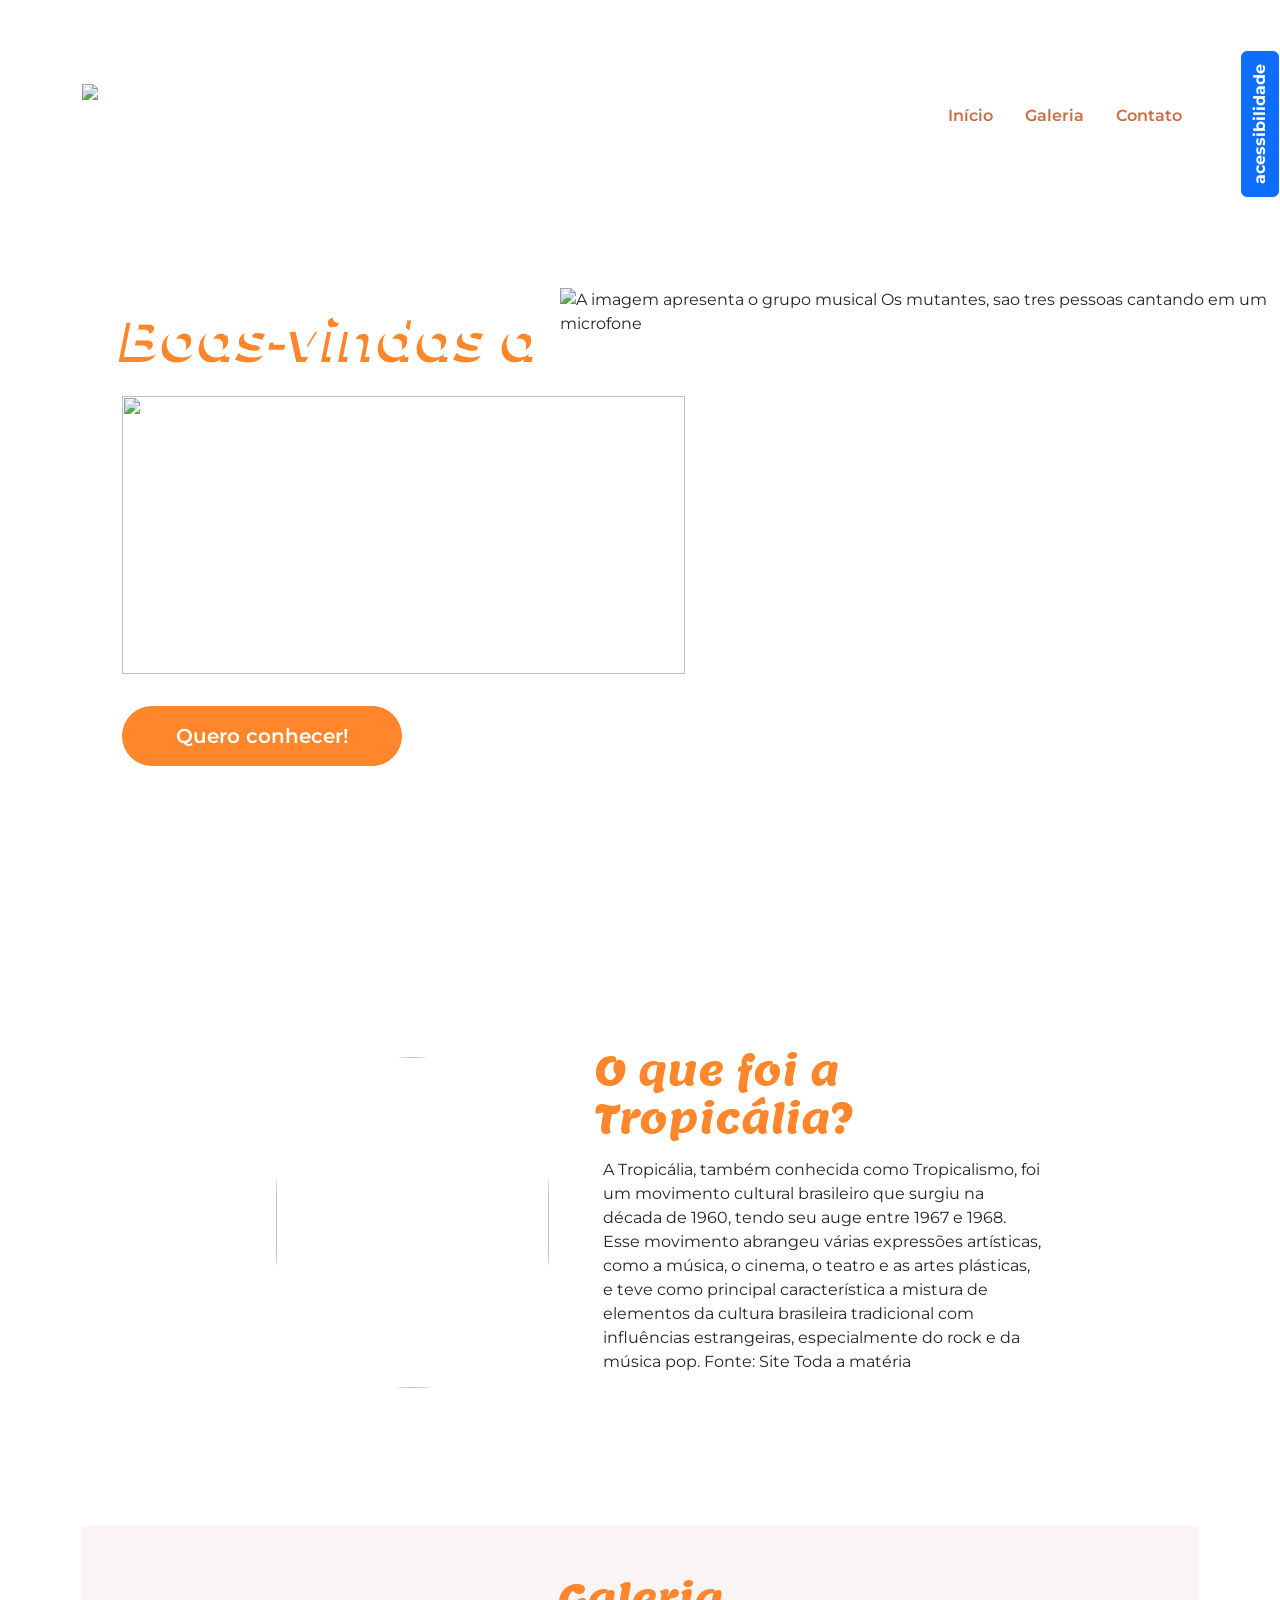
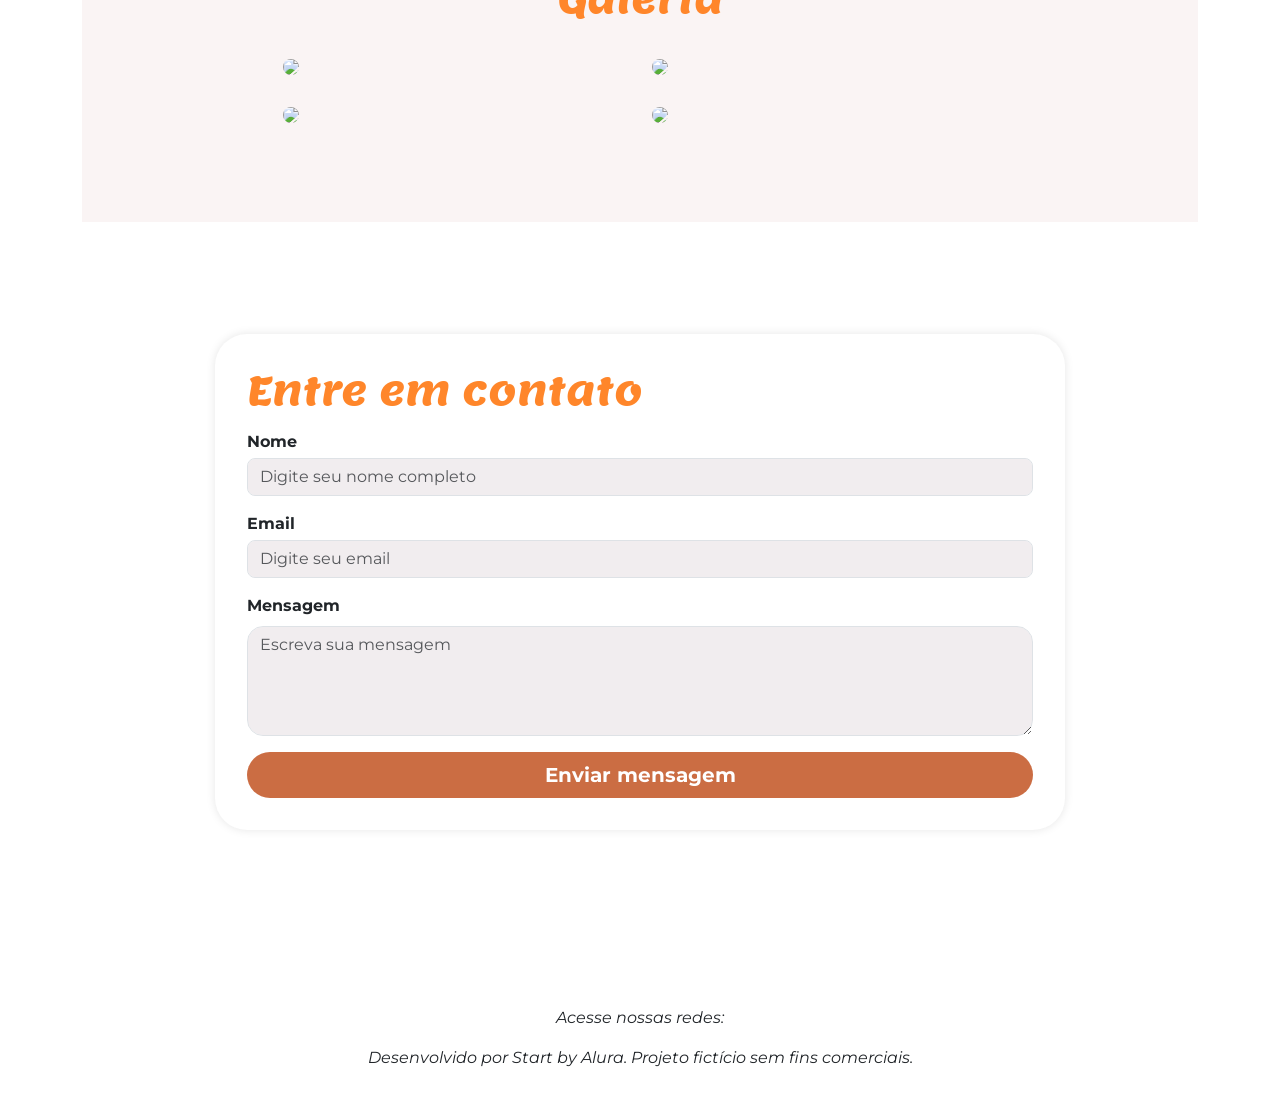
==== index (1).html @ e89533a8 "Add files via upload" ====
<!DOCTYPE html>
<html lang="pt-br">

<head>
    <meta charset="UTF-8">
    <meta name="viewport" content="width=device-width, initial-scale=1">
    <link rel="preconnect" href="https://fonts.googleapis.com">
    <title>Tropicália</title>
    <link href="https://cdnjs.cloudflare.com/ajax/libs/bootstrap/5.3.3/css/bootstrap.min.css" rel="stylesheet">
    <link rel="stylesheet" href="https://cdnjs.cloudflare.com/ajax/libs/bootstrap-icons/1.11.3/font/bootstrap-icons.min.css">
    <link rel="stylesheet" href="styles.css">
</head>

<body>
    <header class=" p-5">

        <nav class="container d-flex justify-content-between align-items-center" >
            <img src="img/logo.png" class="nav-img " loading="lazy">
            <ul class="nav mt-5">
                <li class="nav-item"><a class="nav-link" href="#inicio">Início</a></li>
                <li class="nav-item"><a class="nav-link" href="#galeria">Galeria</a></li>
                <li class="nav-item"><a class="nav-link" href="#contato">Contato</a></li>
            </ul>
            <div id="acessibilidade" class="menu-acessibilidade"> 
                <button id="botao-acessibilidade" class="btn btn-primary fw-bold rotacao-botao" aria-expanded="false">acessibilidade</button>
                <div id="opcoes-acessibilidade" class="opcoes-acessibilidade apresenta-lista">
                    <button id="aumentar-fonte" class="btn btn-primary fw-bold" aria-label="Aumentar o tamanho da fonte">A+</button>
                    <button id="diminuir-fonte" class="btn btn-primary fw-bold" aria-label="diminuir o tamanho da fonte">A-</button>
                    <button id="alterna-contraste" class="btn btn-primary fw-bold" aria-label="Alterna o contraste de cores"> <i class="bi bi-shadows"></i></button>         
                </div>
            </div>
        </nav>
       
    </header>


    <main class="container my-5">

        <section id="inicio" class="my-5">
            <div class="inicio-fundo d-flex justify-content-between align-items-center">
                <div class="esquerda-conteudo">
                    <h1 class="display-4 text-white fst-italic fw-bold">Boas-vindas a</h1>
                    <img src="img/logo-2.png" class="mb-3" width="563"
                        height="278" loading="lazy">
                    <a href="#tropicalia"
                        class="btn btn-primary btn-lg botao-inicio fw-semibold">Quero
                        conhecer!</a>
                </div>
                <img src="img/lossy-page1-640px-Os_Mutantes.tif (1).png" alt="A imagem apresenta o grupo musical Os mutantes, sao tres pessoas cantando em um microfone" title="Os mutantes - CC0 Domínio Público / Acervo Arquivo Nacional" class="img-fluid img-inicio">

              </div>
        </section>

        <section id="tropicalia" class="my-5 pt-6 secao-tropicalia" tabindex="0" aria-label="Seção explicativa sobre a tropicália">
            <div class="container d-flex align-items-center ">
                <div class="col-4 d-flex justify-content-center ">
                    <img src="img/image (1).png" class="rounded-pill" width="273" height="331" loading="lazy">
                </div>
                <div class="col-5">
                    <h2>O que foi a Tropicália?</h2>
                    <p class="p-2">A Tropicália, também conhecida como Tropicalismo, foi um movimento cultural
                        brasileiro que surgiu na década de 1960, tendo seu auge entre 1967 e 1968. Esse movimento
                        abrangeu várias expressões artísticas, como a música, o cinema, o teatro e as artes plásticas, e
                        teve como principal característica a mistura de elementos da cultura brasileira tradicional com
                        influências estrangeiras, especialmente do rock e da música pop. Fonte: Site Toda a matéria</p>
                </div>
            </div>
        </section>

        <section id="galeria" tabindex="0" aria-label="Seção de galeria de imagens">
            <h2 class="text-center pt-5">Galeria</h2>
            <div class="container p-3 mt-3 fundo-galeria ">

                <div class="row justify-content-md-center">
                    <div class="col-md-4">
                        <img src="img/lossy-page1-640px-Jorge_Ben_e_o_Trio_Mocotó_no_Teatro_da_Lagoa,_1971.tif.jpg"
                            class="img-fluid rounded-5" loading="lazy">
                    </div>
                    <div class="col-md-4">
                        <img src="img/lossy-page1-640px-Os_Mutantes_2.tif.jpg" class="img-fluid rounded-5"
                            loading="lazy">
                    </div>
                </div>
                <div class="row mt-4  justify-content-md-center">
                    <div class="col-md-4">
                        <img src="img/lossy-page1-640px-Gilberto_Gil_nos_anos_1960.tif.jpg" class="img-fluid rounded-5" loading="lazy">
                    </div>
                    <div class="col-md-4">
                        <img src="img/lossy-page1-640px-Caetano_Veloso_no_III_Festival_da_Música_Popular.tif.jpg"
                            class="img-fluid rounded-5" loading="lazy">
                    </div>
                </div>
             </div>
        </section>

        <section id="contato">
            <div class="container p-5 d-flex justify-content-center">
                <div class="col-md-8 col-lg-10 rounded-5 formulario"> <!-- Caixa do formulário com 60% de largura -->
                    <h2 class="mb-3">Entre em contato</h2>
                    <form>
                        <div class="form-group mb-3">
                            <label for="nome">Nome</label>
                            <input type="text" id="nome" name="nome" class="form-control rounded-3 mt-1"
                                placeholder="Digite seu nome completo">
                        </div>
                        <div class="form-group mb-3">
                            <label for="email">Email</label>
                            <input type="email" id="email" name="email" class="form-control rounded-3 mt-1"
                                placeholder="Digite seu email">
                        </div>
                        <div class="form-group mb-3">
                            <label for="mensagem">Mensagem</label>
                            <textarea id="mensagem" name="mensagem" class="form-control rounded-4 mt-2" rows="4"
                                placeholder="Escreva sua mensagem"></textarea>
                        </div>
                        <div class="d-grid gap-2">
                            <button type="submit" class="btn btn-primary btn-lg rounded-pill">Enviar
                                mensagem</button>
                        </div>
                    </form>
                </div>
            </div>
        </section>
    </main>
    <footer class="text-center p-3 fst-italic">
        <p>Acesse nossas redes:</p>
        <i class="bi bi-whatsapp"></i>
        <i class="bi bi-instagram"></i>
        <i class="bi bi-tiktok"></i>
        <p class="mt-3">Desenvolvido por Start by Alura. Projeto fictício sem fins comerciais.</p>
    </footer>
    <script src="https://cdnjs.cloudflare.com/ajax/libs/scrollReveal.js/4.0.9/scrollreveal.js"></script>
    <script src="script.js"></script>
  
</body>

</html>
---- styles.css ----
@import url('https://fonts.googleapis.com/css2?family=Montserrat:ital,wght@0,100..900;1,100..900&display=swap');
@import url('https://fonts.googleapis.com/css2?family=Lemon&display=swap');

:root {
    --laranja-claro: #FF862A;
    --alto-contraste-fundo: #000000;
    --alto-contraste-texto: #ffffff;
    --alto-contraste-link: #ffd700;
}

body {
    font-size: 1rem;
    font-family: 'Montserrat';
}

header {
    background-color: #ffffff;
}


section {
    padding-bottom: 5rem;
}


.nav-link {
    color: #CB6D43;
    font-weight: 600;
}

.inicio-fundo {
    /* aula 3 */
    background-image: url('img/4965007.jpg');
    /* Substitua pelo caminho da sua imagem */
    background-size: cover;
    background-position: right;
    border-radius: 80px;
    width: 100%;
    height: 606px;
    padding: 40px;
    margin: 0 auto;
}

/* posicionamento para a imagem à direita */
.img-inicio {
    position: absolute;
    right: 0;
    top: 18rem;
    width: 45rem;
    height: auto;
}


.esquerda-conteudo {
    display: flex;
    flex-direction: column;
    align-items: flex-start;
    gap: 1rem;
}


.botao-inicio {
    background-color: var(--laranja-claro);
    border-radius: 30px;
    border: none;
    width: 14em;
    height: 3em;
    align-content: center;

}

.display-4 {
    text-shadow: -5px 5px var(--laranja-claro);
}


#tropicalia {
    position: relative;
    padding-top: 5rem;
    margin-top: 3rem;
    margin-bottom: 3rem;
    background: url('img/flor.png') top right no-repeat,
        url('img/flor-esquerda.png') bottom left no-repeat;
    background-size: 180px 180px;
    /* Ajuste o tamanho conforme necessário */
}

#tropicalia .container {
    display: flex;
    align-items: center;
    justify-content: center;
    position: relative;
    z-index: 1;
    /* Garante que o conteúdo fica acima das imagens do background */
}


h2 {
    font-family: 'Lemon', serif;
    font-size: 2.5em;
    font-style: normal;
    color: var(--laranja-claro);
}

#galeria {
    background-color: #FAF4F4;

}

.fundo-galeria {
    background: url('img/flor-bottom-direita.png') bottom right no-repeat;
    background-size: 180px 180px;
}

#contato {
    background-image: url('img/4965007.jpg');
    background-size: cover;
    padding: 4rem 0;
    /* Espaçamento interno para a seção de contato */

}

.formulario {
    background-color: #ffffff;
    padding: 2rem;
    /* Espaçamento interno dentro do formulário */
    border-radius: 10px;
    /* Borda arredondada para o formulário */
    box-shadow: 0 0 10px rgba(0, 0, 0, 0.1);
    /* Sombra suave para destacar o formulário */
    font-weight: bold;
}

.formulario button {
    background-color: #CB6D43;
    border: none;
    font-weight: bold;
}

.form-control {
    background-color: #F1EDEF;
}
.menu-acessibilidade{
    position: fixed;
    top:2rem;
    right:20px;
    z-index: 1000;
}

.rotacao-botao{
    transform: rotate(-90deg);
    transform-origin: right center;
}

.opcoes-acessibilidade{
    margin-top:10px;
    display: flex;
    flex-direction: column;
}

.opcoes-acessibilidade button{
    margin-bottom: 5px;
}
.apresenta-lista{
    display: none;
}

.alto-contraste{
    background-color: var(--alto-contraste-fundo);
    color: var(--alto-contraste-texto);
}

.alto-contraste header,
.alto-contraste footer,
.alto-contraste .formulario{
    background-color: var(--alto-contraste-fundo);
    color: var(--alto-contraste-texto);
}

.alto-contraste .nav-link{
    color: var(--alto-contraste-link);
}

.alto-contraste .botao-inicio,
.alto-contraste .formulario button,
.alto-contraste .btn-primary{
    background-color: var(--alto-contraste-link);
    color: var(--alto-contraste-fundo)
}

.alto-contraste #tropicalia {
    background: none;
}

.alto-contraste #galeria {
    background-color: var(--alto-contraste-fundo);
}
.alto-contraste .fundo-galeria {
    background: none;
}
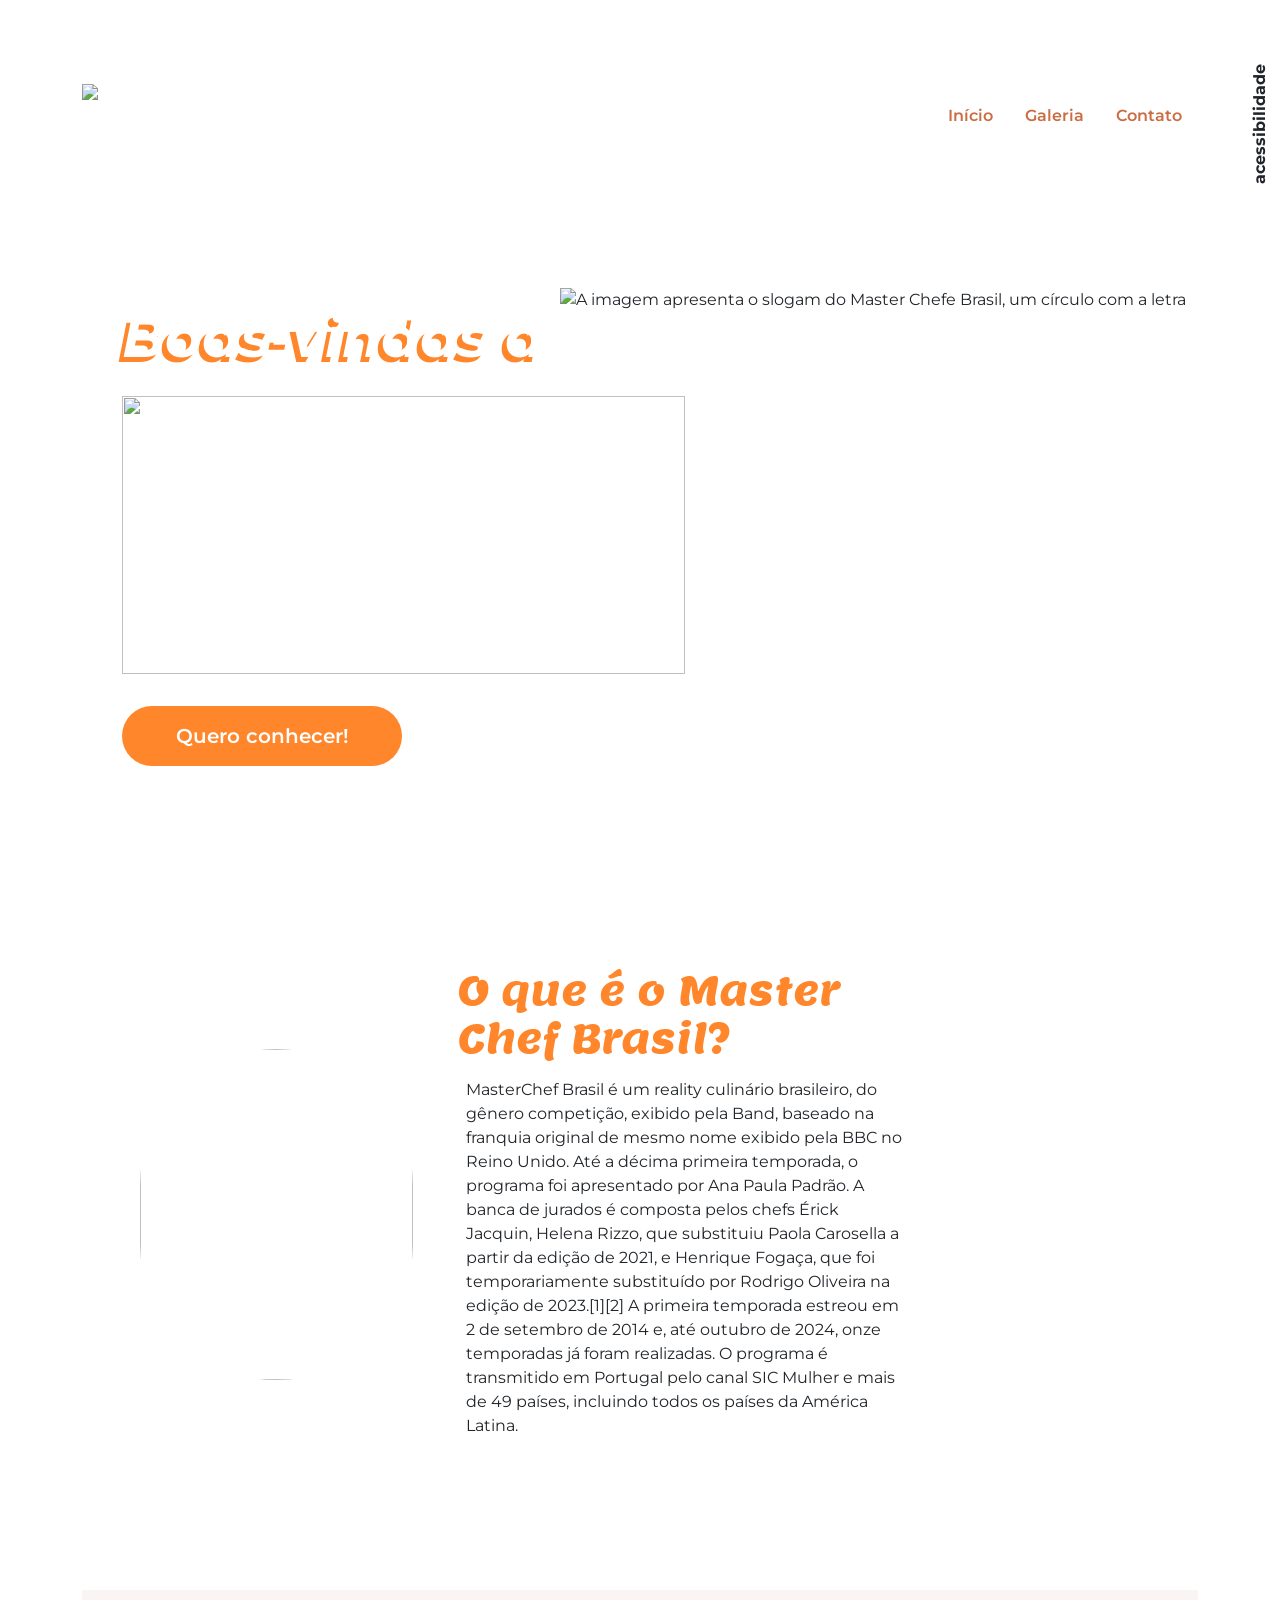
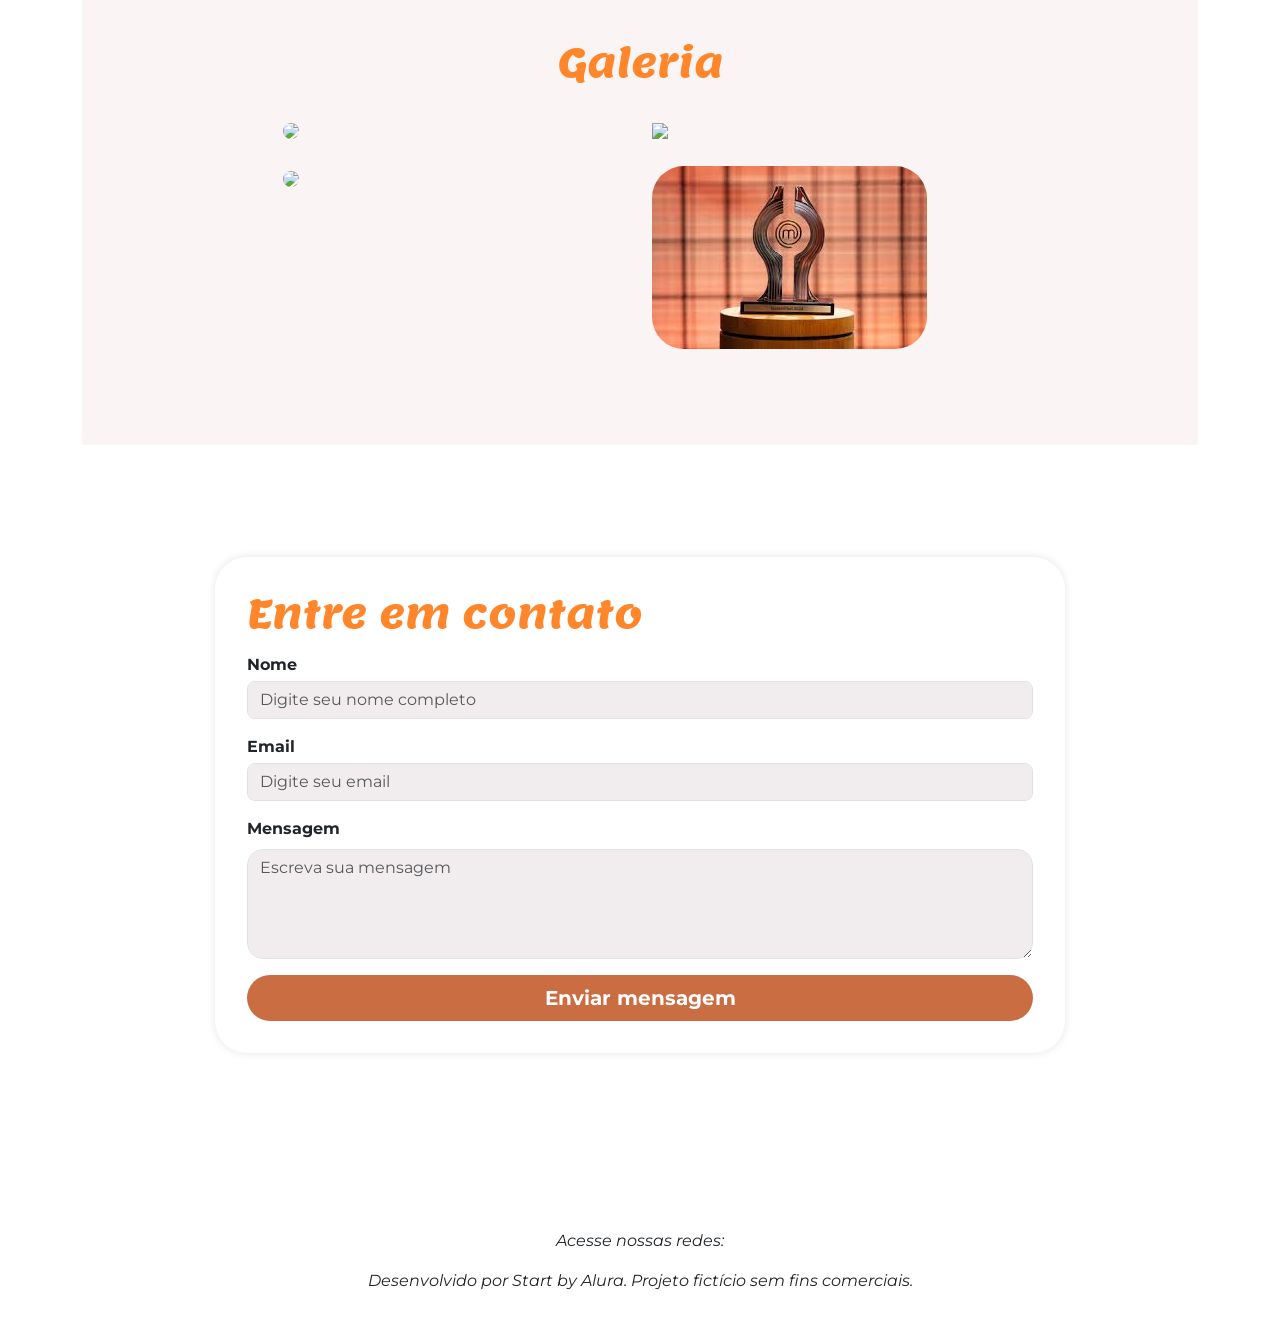
==== commit cba2b296: "Update index (1).html" ====
--- a/index (1).html
+++ b/index (1).html
@@ -22,7 +22,7 @@
                 <li class="nav-item"><a class="nav-link" href="#contato">Contato</a></li>
             </ul>
             <div id="acessibilidade" class="menu-acessibilidade"> 
-                <button id="botao-acessibilidade" class="btn btn-primary fw-bold rotacao-botao" aria-expanded="false">acessibilidade</button>
+                <button id="botao-acessibilidade" class="btn btn-#FF0000 fw-bold rotacao-botao" aria-expanded="false">acessibilidade</button>
                 <div id="opcoes-acessibilidade" class="opcoes-acessibilidade apresenta-lista">
                     <button id="aumentar-fonte" class="btn btn-primary fw-bold" aria-label="Aumentar o tamanho da fonte">A+</button>
                     <button id="diminuir-fonte" class="btn btn-primary fw-bold" aria-label="diminuir o tamanho da fonte">A-</button>
@@ -42,27 +42,28 @@
                     <h1 class="display-4 text-white fst-italic fw-bold">Boas-vindas a</h1>
                     <img src="img/logo-2.png" class="mb-3" width="563"
                         height="278" loading="lazy">
-                    <a href="#tropicalia"
+                    <a href="Master Chef Brasil"
                         class="btn btn-primary btn-lg botao-inicio fw-semibold">Quero
                         conhecer!</a>
                 </div>
-                <img src="img/lossy-page1-640px-Os_Mutantes.tif (1).png" alt="A imagem apresenta o grupo musical Os mutantes, sao tres pessoas cantando em um microfone" title="Os mutantes - CC0 Domínio Público / Acervo Arquivo Nacional" class="img-fluid img-inicio">
+                <img src="https://img.band.uol.com.br/image/2024/05/29/masterchef-share-163348.jpg" alt="A imagem apresenta o slogam do Master Chefe Brasil, um círculo com a letra "m"" title="Master Chef - CC0 Domínio Público / Acervo Arquivo Nacional" class="img-fluid img-inicio">
 
               </div>
         </section>
 
-        <section id="tropicalia" class="my-5 pt-6 secao-tropicalia" tabindex="0" aria-label="Seção explicativa sobre a tropicália">
+        <section id="Master Chef Brasil" class="my-5 pt-6 secao-Master Chef" tabindex="0" aria-label="Seção explicativa sobre o programa de TV Master Chef Brasil">
             <div class="container d-flex align-items-center ">
                 <div class="col-4 d-flex justify-content-center ">
                     <img src="img/image (1).png" class="rounded-pill" width="273" height="331" loading="lazy">
                 </div>
                 <div class="col-5">
-                    <h2>O que foi a Tropicália?</h2>
-                    <p class="p-2">A Tropicália, também conhecida como Tropicalismo, foi um movimento cultural
-                        brasileiro que surgiu na década de 1960, tendo seu auge entre 1967 e 1968. Esse movimento
-                        abrangeu várias expressões artísticas, como a música, o cinema, o teatro e as artes plásticas, e
-                        teve como principal característica a mistura de elementos da cultura brasileira tradicional com
-                        influências estrangeiras, especialmente do rock e da música pop. Fonte: Site Toda a matéria</p>
+                    <h2>O que é o Master Chef Brasil?</h2>
+                    <p class="p-2">MasterChef Brasil é um reality culinário brasileiro, do gênero competição, exibido pela Band,
+                        baseado na franquia original de mesmo nome exibido pela BBC no Reino Unido.
+                        Até a décima primeira temporada, o programa foi apresentado por Ana Paula Padrão. 
+                        A banca de jurados é composta pelos chefs Érick Jacquin, Helena Rizzo, que substituiu Paola Carosella a partir da edição de 2021,
+                        e Henrique Fogaça, que foi temporariamente substituído por Rodrigo Oliveira na edição de 2023.[1][2] A primeira temporada estreou em 2 de setembro de 2014 e, até outubro de 2024, onze temporadas já foram realizadas.
+                        O programa é transmitido em Portugal pelo canal SIC Mulher e mais de 49 países, incluindo todos os países da América Latina.</p>
                 </div>
             </div>
         </section>
@@ -73,20 +74,20 @@
 
                 <div class="row justify-content-md-center">
                     <div class="col-md-4">
-                        <img src="img/lossy-page1-640px-Jorge_Ben_e_o_Trio_Mocotó_no_Teatro_da_Lagoa,_1971.tif.jpg"
+                        <img src="https://classic.exame.com/wp-content/uploads/2021/09/masterchef.jpg"
                             class="img-fluid rounded-5" loading="lazy">
                     </div>
                     <div class="col-md-4">
-                        <img src="img/lossy-page1-640px-Os_Mutantes_2.tif.jpg" class="img-fluid rounded-5"
+                        <img src="https://i0.wp.com/blog.montacasa.com.br/wp-content/uploads/2017/04/cozinhar-melhor-dicas.jpg?resize=700%2C391&ssl=1"
                             loading="lazy">
                     </div>
                 </div>
                 <div class="row mt-4  justify-content-md-center">
                     <div class="col-md-4">
-                        <img src="img/lossy-page1-640px-Gilberto_Gil_nos_anos_1960.tif.jpg" class="img-fluid rounded-5" loading="lazy">
+                        <img src="https://www.estadao.com.br/resizer/v2/4DEJHGO3SZN2VOKXQWJAKXDBMU.jpg?quality=80&auth=93d3c73fd3291d92bfb2d8f5ab5e691ef2114210bc9f9e791418623825682fff&width=1075&height=527&focal=0,0" class="img-fluid rounded-5" loading="lazy">
                     </div>
                     <div class="col-md-4">
-                        <img src="img/lossy-page1-640px-Caetano_Veloso_no_III_Festival_da_Música_Popular.tif.jpg"
+                        <img src="[data-uri]"
                             class="img-fluid rounded-5" loading="lazy">
                     </div>
                 </div>
@@ -134,4 +135,4 @@
   
 </body>
 
-</html>+</html>
